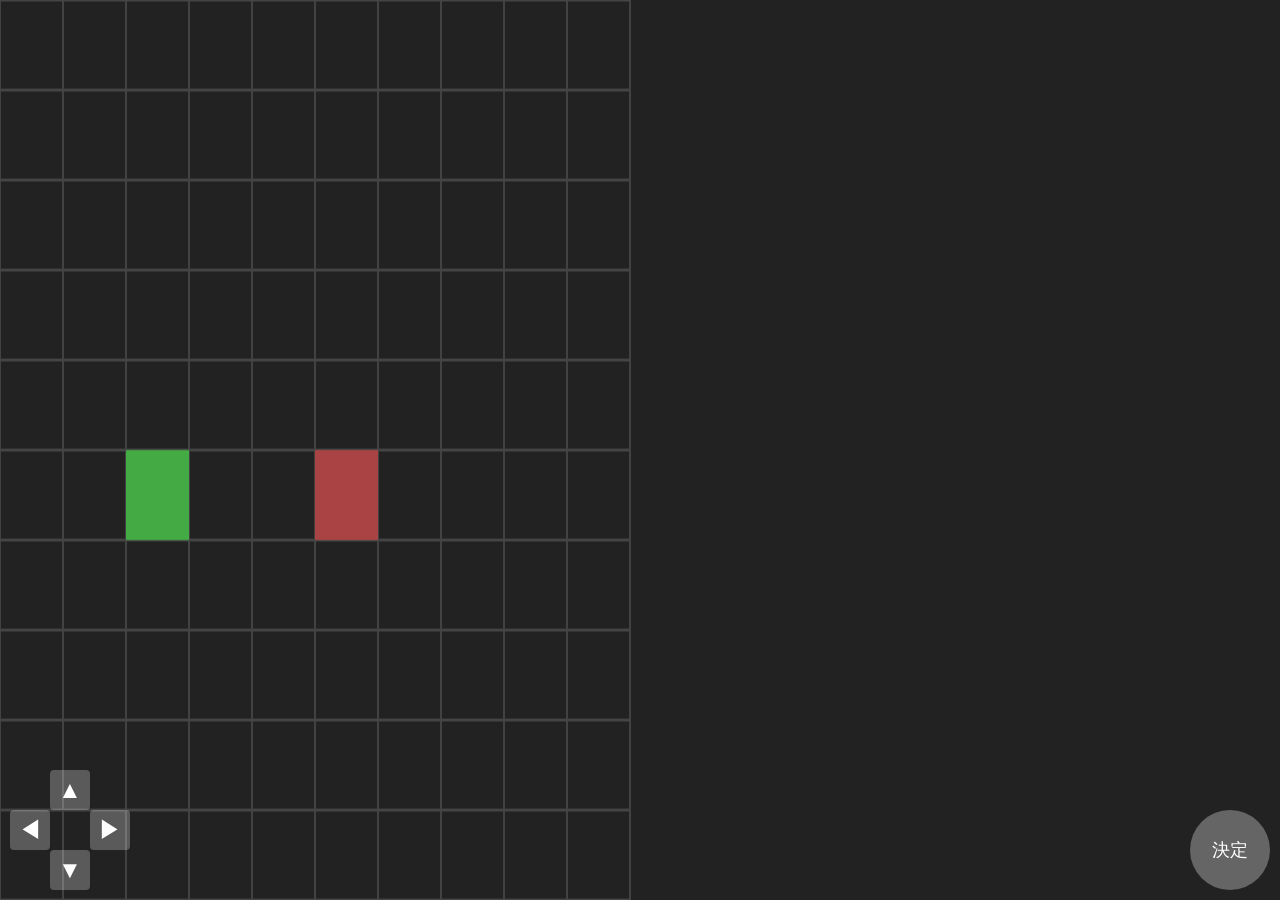
==== index.html @ b0751f4f "Rename index_compiled.html to index.html" ====
<!DOCTYPE html>
<html lang="ja">
  <head>
    <meta charset="UTF-8" />
    <meta name="viewport" content="width=device-width, initial-scale=1.0" />
    <title>AI Scenario Mobile RPG v0.1 (compiled)</title>
    <!-- Include the same styles as the original index.html. These CSS files
         live under src/styles and will be served as static assets when
         using a simple HTTP server. -->
    <link rel="stylesheet" href="/src/styles/global.css" />
    <link rel="stylesheet" href="/src/styles/mobile-ui.css" />
  </head>
  <body>
    <div id="app">
      <!-- Canvas for rendering the map and actors. -->
      <canvas id="gameCanvas"></canvas>

      <!-- Mobile control overlay. Contains a simple D‑pad and an action button. -->
      <div id="ui">
        <div id="dpad" class="dpad">
          <button id="btn-up" class="dpad-btn up" aria-label="Move up">▲</button>
          <button id="btn-left" class="dpad-btn left" aria-label="Move left">◀︎</button>
          <button id="btn-right" class="dpad-btn right" aria-label="Move right">▶︎</button>
          <button id="btn-down" class="dpad-btn down" aria-label="Move down">▼</button>
        </div>
        <button id="actionButton" class="action-btn" aria-label="Action">決定</button>
      </div>

      <!-- Dialogue overlay. Hidden by default. -->
      <div id="dialogue" class="dialogue hidden" role="dialog">
        <div id="dialogueSpeaker" class="dialogue-speaker"></div>
        <div id="dialogueText" class="dialogue-text"></div>
      </div>

      <!-- Debug overlay for development. Shows runtime information when
           ?debug=1 is present in the URL. -->
      <div id="debugOverlay" class="debug-overlay hidden"></div>
    </div>
    <!-- Load the compiled JavaScript module instead of the TypeScript entry
         point. This file is generated via the `tsc` compiler into the
         compiled/ directory. Using type="module" allows the ES module
         imports in the compiled code to function. -->
    <script type="module" src="/compiled/main.js"></script>
  </body>
</html>
---- src/styles/global.css ----
/*
 * Global styles for the AI Scenario Mobile Web RPG engine.
 *
 * This stylesheet normalises the page layout, ensures the canvas
 * consumes the available space and defines the look of the dialogue
 * window and debug overlay. Additional UI elements such as the
 * virtual D‑pad and action button live in mobile-ui.css.
 */

html,
body {
  margin: 0;
  padding: 0;
  height: 100%;
  width: 100%;
  background: #000;
  font-family: sans-serif;
  color: #fff;
  overflow: hidden;
}

/* Root container holds the canvas and overlays. */
#app {
  position: relative;
  width: 100%;
  height: 100%;
  overflow: hidden;
}

/* The game canvas fills its parent horizontally and takes up
   most of the vertical space. It has a dark background so that
   grid lines and sprites are visible on top. */
#gameCanvas {
  width: 100%;
  height: 100%;
  display: block;
  background: #222;
  touch-action: none;
}

/* Dialogue overlay appears near the bottom of the screen. It is
   hidden by default and becomes visible when a dialogue is active. */
.dialogue {
  position: absolute;
  bottom: 20%;
  left: 50%;
  transform: translateX(-50%);
  width: 80%;
  max-width: 600px;
  background: rgba(0, 0, 0, 0.85);
  border: 2px solid #fff;
  padding: 8px;
  border-radius: 8px;
  box-sizing: border-box;
  z-index: 10;
}

.dialogue.hidden {
  display: none;
}

.dialogue-speaker {
  font-weight: bold;
  margin-bottom: 4px;
  font-size: 1rem;
}

.dialogue-text {
  font-size: 0.9rem;
  line-height: 1.2;
  white-space: pre-wrap;
}

/* Debug overlay sits at the top of the screen and displays
   runtime information such as map and player coordinates. It is
   hidden by default unless ?debug=1 is present in the URL. */
.debug-overlay {
  position: absolute;
  top: 0;
  left: 0;
  width: 100%;
  color: #0f0;
  background: rgba(0, 0, 0, 0.7);
  font-size: 12px;
  line-height: 1.2;
  padding: 4px;
  box-sizing: border-box;
  white-space: pre-wrap;
  z-index: 20;
  pointer-events: none;
}

.debug-overlay.hidden {
  display: none;
}
---- src/styles/mobile-ui.css ----
/*
 * Styles specific to the mobile control overlay. The UI consists of a
 * directional pad (D‑pad) for movement and a circular action button
 * for context sensitive actions. The controls are positioned at the
 * bottom of the screen and sized for touch interaction.
 */

/* Container for all control elements. It stretches across the
   bottom of the screen and uses flexbox to space the D‑pad and
   action button apart. By default pointer events pass through this
   element; individual buttons enable pointer interactions. */
#ui {
  position: absolute;
  bottom: 10px;
  left: 10px;
  right: 10px;
  height: 120px;
  display: flex;
  justify-content: space-between;
  align-items: flex-end;
  pointer-events: none;
  z-index: 15;
}

/* The directional pad uses absolute positioning to arrange four
   buttons in a cross shape. The container itself allows pointer
   events so that the individual buttons can receive touches. */
.dpad {
  position: relative;
  width: 120px;
  height: 120px;
  pointer-events: auto;
}

/* Base style for each D‑pad button. Buttons are semi‑transparent to
   avoid obscuring the game view. When pressed, browsers will apply
   their own active styles; no outline is drawn. */
.dpad-btn {
  position: absolute;
  width: 40px;
  height: 40px;
  background: rgba(255, 255, 255, 0.25);
  border: none;
  border-radius: 4px;
  color: #fff;
  font-size: 24px;
  display: flex;
  align-items: center;
  justify-content: center;
  user-select: none;
  -webkit-user-select: none;
  -webkit-tap-highlight-color: transparent;
}

/* Position each arrow button relative to the D‑pad container. */
.dpad-btn.up {
  top: 0;
  left: 40px;
}

.dpad-btn.down {
  bottom: 0;
  left: 40px;
}

.dpad-btn.left {
  top: 40px;
  left: 0;
}

.dpad-btn.right {
  top: 40px;
  right: 0;
}

/* Action button is larger and circular. It sits to the right of
   the D‑pad and allows pointer events. */
.action-btn {
  width: 80px;
  height: 80px;
  background: rgba(255, 255, 255, 0.3);
  border: none;
  border-radius: 50%;
  color: #fff;
  font-size: 18px;
  display: flex;
  align-items: center;
  justify-content: center;
  user-select: none;
  pointer-events: auto;
  -webkit-user-select: none;
  -webkit-tap-highlight-color: transparent;
}

/* When the user presses a button, slightly reduce its opacity to
   provide feedback. */
.dpad-btn:active,
.action-btn:active {
  background: rgba(255, 255, 255, 0.5);
}
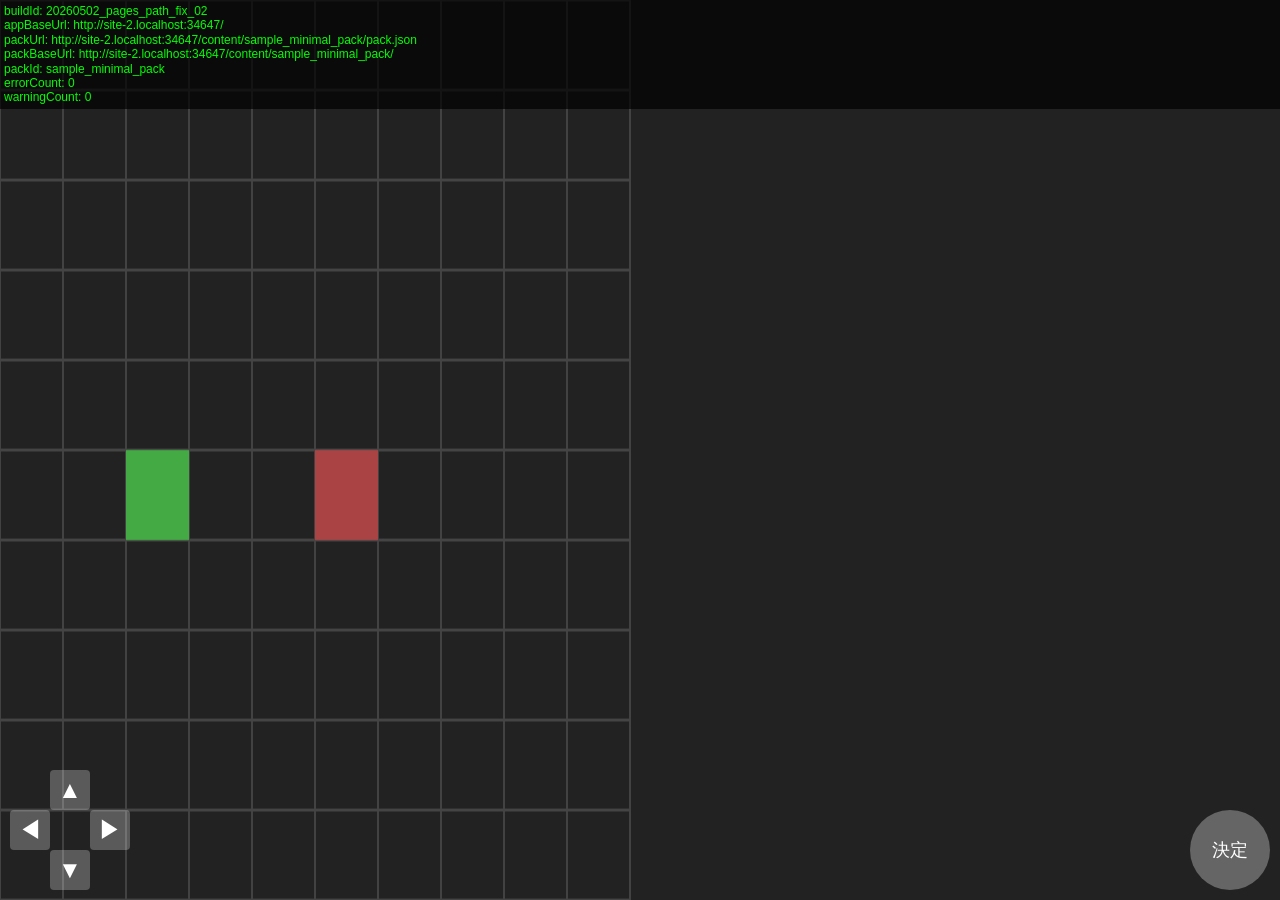
==== commit 3a83db8c: "bug fix" ====
--- a/index.html
+++ b/index.html
@@ -3,12 +3,10 @@
   <head>
     <meta charset="UTF-8" />
     <meta name="viewport" content="width=device-width, initial-scale=1.0" />
-    <title>AI Scenario Mobile RPG v0.1 (compiled)</title>
-    <!-- Include the same styles as the original index.html. These CSS files
-         live under src/styles and will be served as static assets when
-         using a simple HTTP server. -->
-    <link rel="stylesheet" href="/src/styles/global.css" />
-    <link rel="stylesheet" href="/src/styles/mobile-ui.css" />
+    <title>AI Scenario Mobile RPG v0.1</title>
+    <!-- グローバルおよびモバイルUI用のスタイル。絶対パスではなく相対パスで読み込む -->
+    <link rel="stylesheet" href="./src/styles/global.css" />
+    <link rel="stylesheet" href="./src/styles/mobile-ui.css" />
   </head>
   <body>
     <div id="app">
@@ -36,10 +34,7 @@
            ?debug=1 is present in the URL. -->
       <div id="debugOverlay" class="debug-overlay hidden"></div>
     </div>
-    <!-- Load the compiled JavaScript module instead of the TypeScript entry
-         point. This file is generated via the `tsc` compiler into the
-         compiled/ directory. Using type="module" allows the ES module
-         imports in the compiled code to function. -->
-    <script type="module" src="/compiled/main.js"></script>
+    <!-- コンパイル済みスクリプトを読み込む。キャッシュ破棄用にバージョン文字列を付与する -->
+    <script type="module" src="./compiled/main.js?v=20260502_pages_path_fix_02"></script>
   </body>
-</html>
+</html>
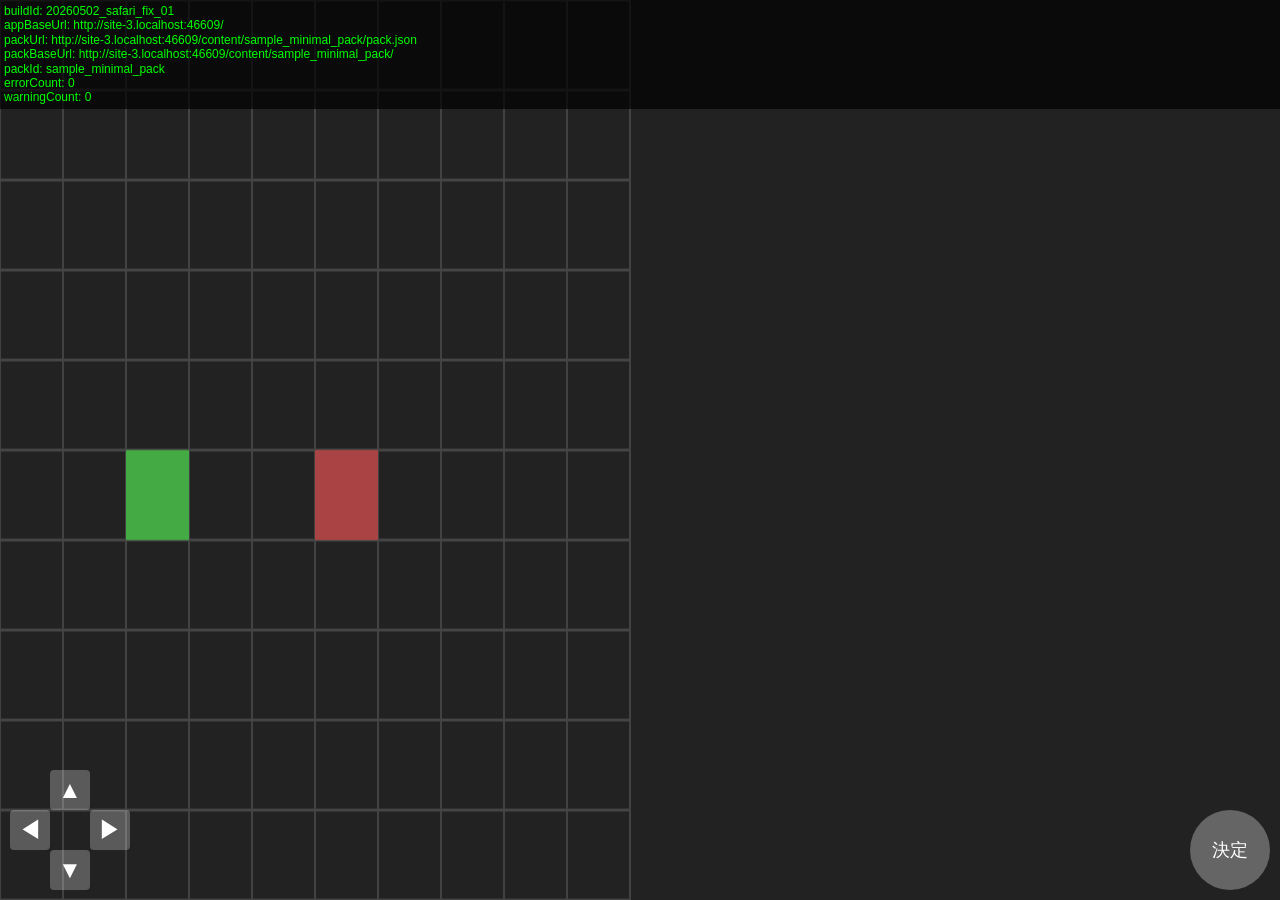
==== commit f08c67e1: "bug fix" ====
--- a/index.html
+++ b/index.html
@@ -35,6 +35,7 @@
       <div id="debugOverlay" class="debug-overlay hidden"></div>
     </div>
     <!-- コンパイル済みスクリプトを読み込む。キャッシュ破棄用にバージョン文字列を付与する -->
-    <script type="module" src="./compiled/main.js?v=20260502_pages_path_fix_02"></script>
+    <!-- Update the version query parameter to match the new build ID. -->
+    <script type="module" src="./compiled/main.js?v=20260502_safari_fix_01"></script>
   </body>
 </html>
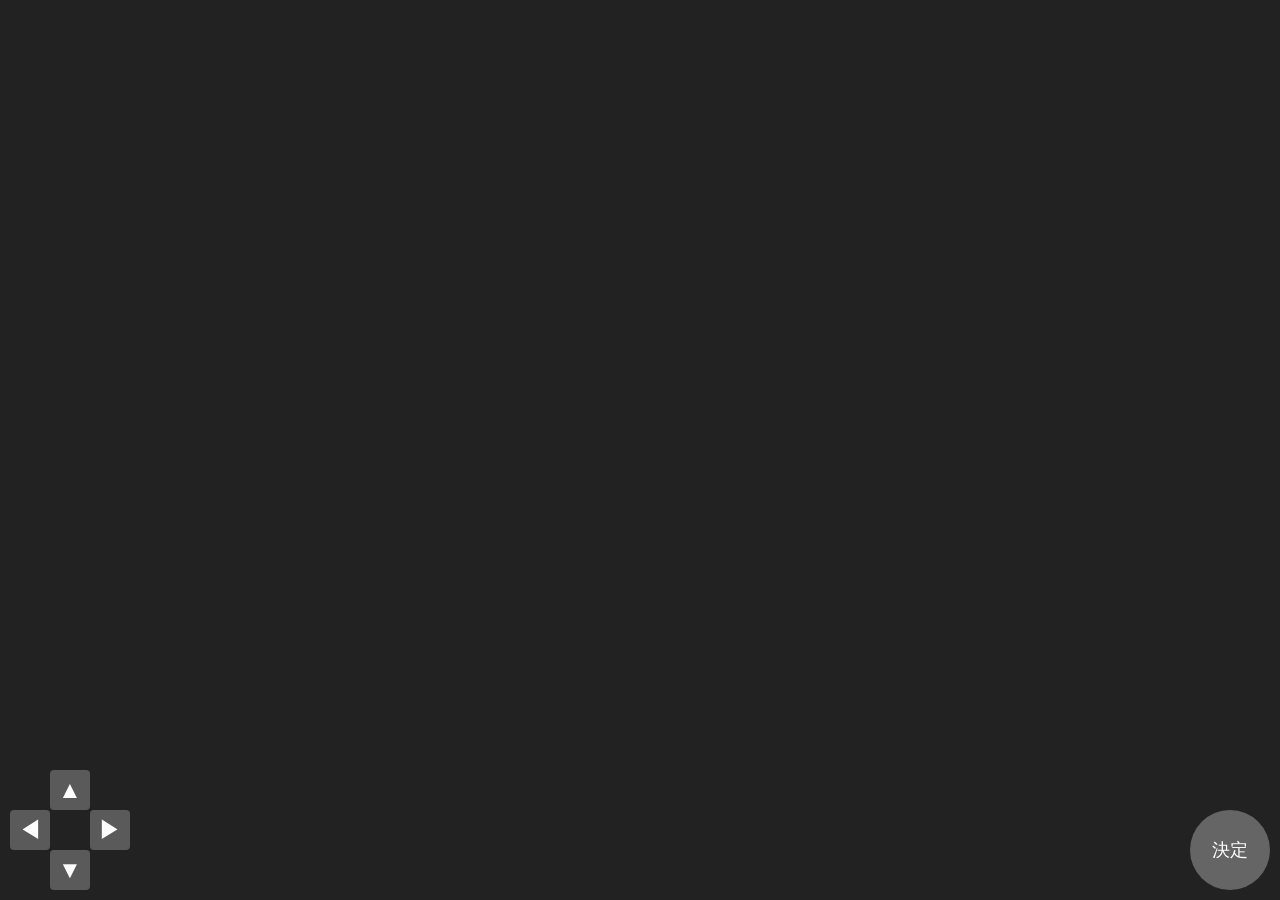
==== commit 20aa9e22: "v_0_2" ====
--- a/index.html
+++ b/index.html
@@ -3,10 +3,11 @@
   <head>
     <meta charset="UTF-8" />
     <meta name="viewport" content="width=device-width, initial-scale=1.0" />
-    <title>AI Scenario Mobile RPG v0.1</title>
+    <title>AI Scenario Mobile RPG v0.2</title>
     <!-- グローバルおよびモバイルUI用のスタイル。絶対パスではなく相対パスで読み込む -->
     <link rel="stylesheet" href="./src/styles/global.css" />
     <link rel="stylesheet" href="./src/styles/mobile-ui.css" />
+    <link rel="stylesheet" href="./src/styles/playtest-notes.css?v=20260502_v0_2_notes_arch_fix_01" />
   </head>
   <body>
     <div id="app">
@@ -36,6 +37,6 @@
     </div>
     <!-- コンパイル済みスクリプトを読み込む。キャッシュ破棄用にバージョン文字列を付与する -->
     <!-- Update the version query parameter to match the new build ID. -->
-    <script type="module" src="./compiled/main.js?v=20260502_safari_fix_01"></script>
+    <script type="module" src="./compiled/main.js?v=20260502_v0_2_notes_arch_fix_01"></script>
   </body>
 </html>
--- a/src/styles/playtest-notes.css
+++ b/src/styles/playtest-notes.css
@@ -0,0 +1,139 @@
+.playtest-note-panel {
+  position: fixed;
+  top: 12px;
+  right: 12px;
+  width: min(360px, calc(100vw - 24px));
+  max-height: calc(100vh - 24px);
+  overflow: auto;
+  z-index: 1200;
+  box-sizing: border-box;
+  padding: 14px;
+  border: 1px solid rgba(31, 41, 55, 0.22);
+  border-radius: 16px;
+  background: rgba(255, 255, 255, 0.96);
+  box-shadow: 0 12px 32px rgba(15, 23, 42, 0.18);
+  color: #111827;
+  font-family: system-ui, -apple-system, BlinkMacSystemFont, "Helvetica Neue", sans-serif;
+  font-size: 13px;
+}
+.playtest-note-panel__header h2 {
+  margin: 0 0 4px;
+  font-size: 16px;
+}
+.playtest-note-panel__header p {
+  margin: 0 0 12px;
+  color: #4b5563;
+  line-height: 1.5;
+}
+.playtest-note-field {
+  display: flex;
+  flex-direction: column;
+  gap: 4px;
+  margin-bottom: 10px;
+  font-weight: 600;
+}
+.playtest-note-field textarea,
+.playtest-note-field select,
+.playtest-note-status-row select,
+.playtest-note-markdown {
+  width: 100%;
+  box-sizing: border-box;
+  border: 1px solid #cbd5e1;
+  border-radius: 10px;
+  padding: 8px;
+  font: inherit;
+  background: #fff;
+}
+.playtest-note-field textarea {
+  resize: vertical;
+}
+.playtest-note-grid {
+  display: grid;
+  grid-template-columns: 1fr 1fr;
+  gap: 8px;
+}
+.playtest-note-actions,
+.playtest-note-status-row {
+  display: flex;
+  gap: 8px;
+  margin: 8px 0;
+  align-items: center;
+  flex-wrap: wrap;
+}
+.playtest-note-actions button,
+.playtest-note-status-row button {
+  border: 1px solid #334155;
+  border-radius: 999px;
+  background: #f8fafc;
+  color: #111827;
+  padding: 7px 10px;
+  font: inherit;
+  cursor: pointer;
+}
+.playtest-note-actions button:hover,
+.playtest-note-status-row button:hover {
+  background: #e5e7eb;
+}
+.playtest-note-status-row select {
+  flex: 1 1 180px;
+}
+.playtest-note-message {
+  min-height: 20px;
+  margin: 8px 0;
+  padding: 6px 8px;
+  border-radius: 10px;
+  background: #f1f5f9;
+  line-height: 1.5;
+}
+.playtest-note-message[data-type="error"] {
+  background: #ffe4e6;
+  color: #9f1239;
+}
+.playtest-note-message[data-type="success"] {
+  background: #dcfce7;
+  color: #166534;
+}
+.playtest-note-list {
+  display: block;
+  max-height: 220px;
+  overflow: auto;
+  margin: 8px 0;
+}
+.playtest-note-list-item {
+  display: block;
+  width: 100%;
+  margin: 0 0 6px;
+  padding: 8px;
+  text-align: left;
+  border: 1px solid #e2e8f0;
+  border-radius: 10px;
+  background: #fff;
+  color: #111827;
+  cursor: pointer;
+}
+.playtest-note-list-item.is-selected {
+  border-color: #2563eb;
+  background: #eff6ff;
+}
+.playtest-note-list-item strong,
+.playtest-note-list-item span,
+.playtest-note-list-item small {
+  display: block;
+}
+.playtest-note-list-item span,
+.playtest-note-list-item small,
+.playtest-note-empty {
+  color: #64748b;
+}
+.playtest-note-markdown {
+  min-height: 120px;
+  resize: vertical;
+  margin-top: 8px;
+  font-family: ui-monospace, SFMono-Regular, Menlo, Consolas, monospace;
+  font-size: 12px;
+}
+@media (max-width: 767px) {
+  .playtest-note-panel {
+    display: none;
+  }
+}
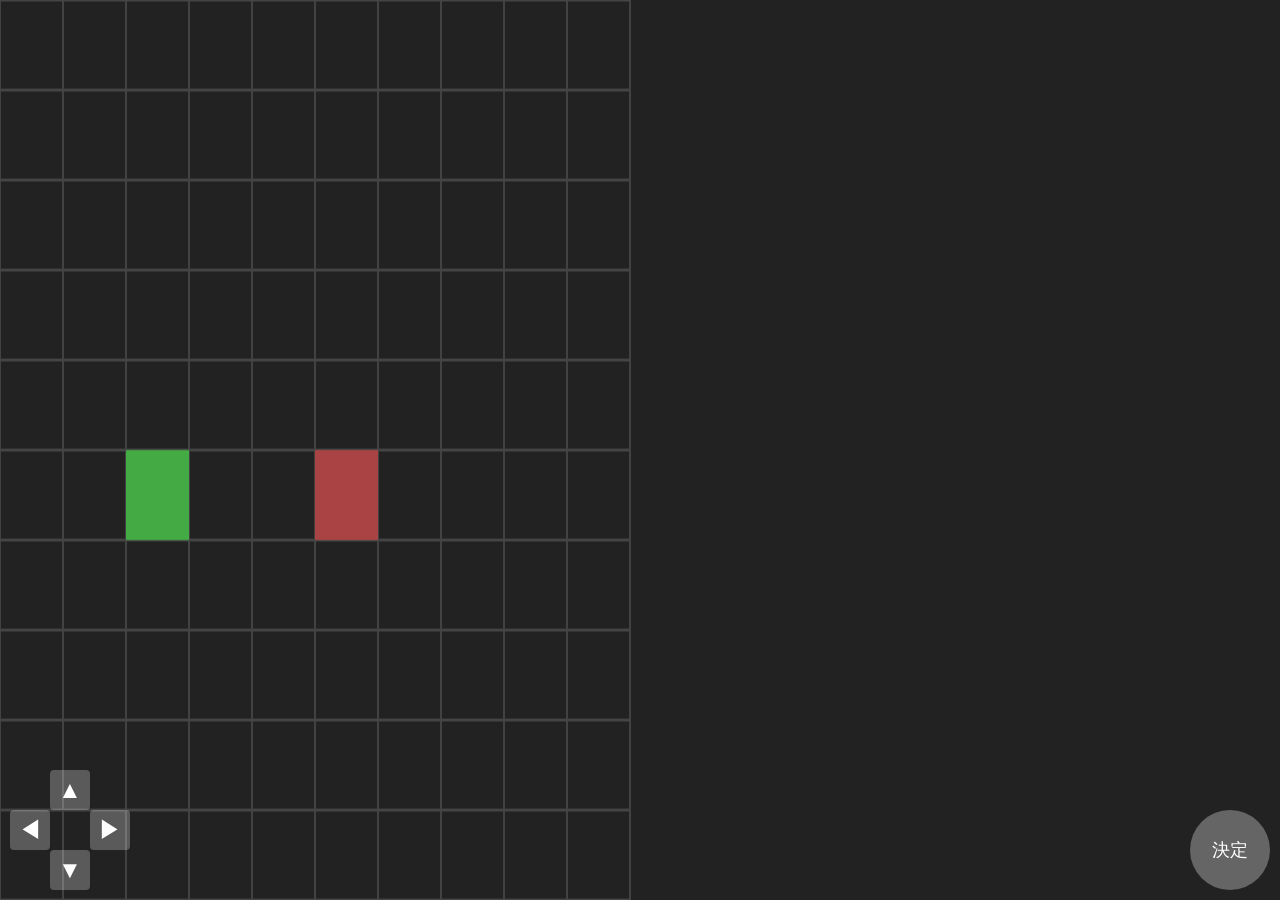
==== commit 08b9ac64: "public demo" ====
--- a/index.html
+++ b/index.html
@@ -3,14 +3,20 @@
   <head>
     <meta charset="UTF-8" />
     <meta name="viewport" content="width=device-width, initial-scale=1.0" />
-    <title>AI Scenario Mobile RPG v0.2</title>
+    <title>AI Scenario RPG Engine Public Demo v0.2</title>
     <!-- グローバルおよびモバイルUI用のスタイル。絶対パスではなく相対パスで読み込む -->
     <link rel="stylesheet" href="./src/styles/global.css" />
     <link rel="stylesheet" href="./src/styles/mobile-ui.css" />
-    <link rel="stylesheet" href="./src/styles/playtest-notes.css?v=20260502_v0_2_notes_arch_fix_01" />
+    <link rel="stylesheet" href="./src/styles/playtest-notes.css?v=20260503_local_starter_layout_fix_01" />
+    <link rel="stylesheet" href="./src/styles/local-starter-layout.css?v=20260503_local_starter_layout_fix_01" />
   </head>
   <body>
     <div id="app">
+      <div id="bootError" class="boot-error" hidden>
+        <h1>ゲームの起動に失敗しました</h1>
+        <p>必要なJavaScriptファイルを読み込めませんでした。</p>
+        <p>GitHub Pagesに <code>compiled/main.js</code> と <code>src/engine/</code> 配下の分割モジュールが配置されているか確認してください。</p>
+      </div>
       <!-- Canvas for rendering the map and actors. -->
       <canvas id="gameCanvas"></canvas>
 
@@ -35,8 +41,22 @@
            ?debug=1 is present in the URL. -->
       <div id="debugOverlay" class="debug-overlay hidden"></div>
     </div>
+    <script>
+      window.__AI_RPG_BOOT_STARTED__ = false;
+      window.__AI_RPG_MAIN_JS_LOADED__ = false;
+      window.__AI_RPG_NOTES_MODULE_LOADED__ = false;
+      window.__AI_RPG_UI_MODULE_LOADED__ = false;
+      window.__AI_RPG_CONTENT_PACK_LOADED__ = false;
+      window.__AI_RPG_GAME_START_CALLED__ = false;
+      setTimeout(() => {
+        if (!window.__AI_RPG_BOOT_STARTED__) {
+          const bootError = document.getElementById('bootError');
+          if (bootError) bootError.hidden = false;
+        }
+      }, 3000);
+    </script>
     <!-- コンパイル済みスクリプトを読み込む。キャッシュ破棄用にバージョン文字列を付与する -->
     <!-- Update the version query parameter to match the new build ID. -->
-    <script type="module" src="./compiled/main.js?v=20260502_v0_2_notes_arch_fix_01"></script>
+    <script type="module" src="./compiled/main.js?v=20260503_local_starter_layout_fix_01"></script>
   </body>
 </html>
--- a/src/styles/global.css
+++ b/src/styles/global.css
@@ -92,4 +92,24 @@
 
 .debug-overlay.hidden {
   display: none;
-}+}
+
+.boot-error {
+  position: fixed;
+  inset: 0;
+  z-index: 2000;
+  padding: 24px;
+  background: #fff;
+  color: #111;
+  font-family: system-ui, -apple-system, BlinkMacSystemFont, "Hiragino Sans", "Yu Gothic", sans-serif;
+  overflow: auto;
+}
+.boot-error h1 {
+  margin: 0 0 12px;
+  font-size: 20px;
+}
+.boot-error code {
+  background: #f2f2f2;
+  padding: 0.1em 0.35em;
+  border-radius: 4px;
+}
--- a/src/styles/local-starter-layout.css
+++ b/src/styles/local-starter-layout.css
@@ -0,0 +1,432 @@
+/* Local Starter Kit authoring shell. This file is intentionally isolated from mobile gameplay styles. */
+@media (min-width: 900px) {
+  body.local-starter-enabled {
+    background: #e8ebef;
+    color: #172033;
+    font-family: system-ui, -apple-system, BlinkMacSystemFont, "Hiragino Sans", "Yu Gothic", sans-serif;
+  }
+
+  .local-starter-shell {
+    position: fixed;
+    inset: 0;
+    display: grid;
+    grid-template-rows: 48px 44px minmax(0, 1fr) 32px;
+    background: linear-gradient(180deg, #f7f8fb 0%, #e9edf3 100%);
+    color: #172033;
+    overflow: hidden;
+    z-index: 1;
+  }
+
+  .local-topbar,
+  .local-layout-bar,
+  .local-statusbar {
+    display: flex;
+    align-items: center;
+    gap: 16px;
+    box-sizing: border-box;
+    border-bottom: 1px solid #d5dce7;
+    background: rgba(255, 255, 255, 0.92);
+  }
+
+  .local-topbar {
+    padding: 0 16px;
+    justify-content: space-between;
+  }
+
+  .local-topbar__brand,
+  .local-topbar__meta,
+  .local-topbar__actions,
+  .local-button-row,
+  .local-editor-tabs {
+    display: flex;
+    align-items: center;
+    gap: 8px;
+    min-width: 0;
+  }
+
+  .local-topbar__app-name {
+    font-weight: 700;
+    letter-spacing: 0.02em;
+  }
+
+  .local-topbar__mode,
+  .local-chip {
+    border-radius: 999px;
+    padding: 3px 8px;
+    background: #eaf0fb;
+    color: #295083;
+    font-size: 12px;
+    white-space: nowrap;
+  }
+
+  .local-topbar__meta {
+    flex: 1 1 auto;
+    justify-content: center;
+    color: #536174;
+    font-size: 13px;
+  }
+
+  .local-topbar button,
+  .local-layout-bar select,
+  .local-button-row button,
+  .local-editor-tabs button,
+  .local-field input,
+  .local-field textarea,
+  .local-field select {
+    border: 1px solid #c4ceda;
+    border-radius: 10px;
+    background: #fff;
+    color: #172033;
+    font: inherit;
+    box-sizing: border-box;
+  }
+
+  .local-topbar button,
+  .local-button-row button,
+  .local-editor-tabs button {
+    padding: 7px 10px;
+    cursor: pointer;
+  }
+
+  .local-topbar button:disabled,
+  .local-button-row button:disabled {
+    cursor: not-allowed;
+    color: #8a96a8;
+    background: #f2f4f7;
+  }
+
+  .local-layout-bar {
+    padding: 0 16px;
+    font-size: 13px;
+  }
+
+  .local-layout-bar label {
+    display: flex;
+    align-items: center;
+    gap: 8px;
+  }
+
+  .local-layout-bar select {
+    min-width: 280px;
+    padding: 6px 8px;
+  }
+
+  .local-layout-message {
+    min-width: 220px;
+    color: #536174;
+  }
+
+  .local-layout-message[data-type="success"] { color: #166534; }
+  .local-layout-message[data-type="error"] { color: #b42318; }
+
+  .local-workspace {
+    display: flex;
+    gap: 12px;
+    min-height: 0;
+    padding: 12px;
+    box-sizing: border-box;
+  }
+
+  .local-panel {
+    min-width: 0;
+    min-height: 0;
+    display: flex;
+    flex-direction: column;
+    border: 1px solid #d6dde8;
+    border-radius: 18px;
+    background: rgba(255, 255, 255, 0.96);
+    box-shadow: 0 10px 28px rgba(24, 38, 64, 0.08);
+    overflow: hidden;
+  }
+
+  .local-panel--ai,
+  .local-panel--edit {
+    flex: 1 1 29%;
+  }
+
+  .local-panel--preview {
+    flex: 0 0 min(36vw, 440px);
+    align-items: center;
+  }
+
+  .local-panel__header {
+    width: 100%;
+    min-height: 44px;
+    padding: 0 14px;
+    display: flex;
+    align-items: center;
+    justify-content: space-between;
+    gap: 8px;
+    border-bottom: 1px solid #e4e9f0;
+    box-sizing: border-box;
+  }
+
+  .local-panel__header h2 {
+    margin: 0;
+    font-size: 15px;
+    font-weight: 700;
+  }
+
+  .local-panel__body,
+  .local-editor-panel {
+    flex: 1 1 auto;
+    min-height: 0;
+    overflow: auto;
+    padding: 14px;
+    box-sizing: border-box;
+  }
+
+  .local-context-list {
+    display: grid;
+    gap: 8px;
+    margin: 0 0 12px;
+  }
+
+  .local-context-list div {
+    display: grid;
+    grid-template-columns: 86px minmax(0, 1fr);
+    gap: 8px;
+  }
+
+  .local-context-list--compact div {
+    grid-template-columns: 72px minmax(0, 1fr);
+  }
+
+  .local-context-list dt {
+    color: #667386;
+    font-weight: 700;
+  }
+
+  .local-context-list dd {
+    margin: 0;
+    min-width: 0;
+    overflow-wrap: anywhere;
+  }
+
+  .local-field {
+    display: flex;
+    flex-direction: column;
+    gap: 6px;
+    margin: 10px 0;
+    color: #415066;
+    font-size: 13px;
+    font-weight: 700;
+  }
+
+  .local-field input,
+  .local-field textarea,
+  .local-field select {
+    width: 100%;
+    padding: 8px 9px;
+    line-height: 1.45;
+    font-size: 13px;
+    font-weight: 400;
+    resize: vertical;
+  }
+
+  .local-field textarea[readonly] {
+    background: #f7f9fc;
+    font-family: ui-monospace, SFMono-Regular, Menlo, Consolas, monospace;
+    font-size: 12px;
+  }
+
+  .local-button-row {
+    flex-wrap: wrap;
+    margin: 10px 0;
+  }
+
+  .local-button-row--end {
+    justify-content: flex-end;
+  }
+
+  .local-inline-message {
+    min-height: 20px;
+    margin: 8px 0 0;
+    color: #526174;
+    line-height: 1.5;
+  }
+
+  .local-inline-message[data-type="error"] { color: #b42318; }
+  .local-inline-message[data-type="success"] { color: #166534; }
+  .local-inline-message[data-type="warning"] { color: #92400e; }
+
+  .local-phone-shell {
+    position: relative;
+    width: min(100% - 28px, 390px);
+    aspect-ratio: 9 / 16;
+    margin: 14px auto;
+    padding: 18px 12px 14px;
+    border-radius: 32px;
+    background: #0f172a;
+    box-shadow: inset 0 0 0 2px rgba(255,255,255,0.06), 0 18px 38px rgba(15, 23, 42, 0.25);
+    box-sizing: border-box;
+  }
+
+  .local-phone-statusbar {
+    height: 24px;
+    display: flex;
+    align-items: center;
+    justify-content: space-between;
+    color: #d8e1ef;
+    font-size: 11px;
+    padding: 0 4px 6px;
+    box-sizing: border-box;
+  }
+
+  .local-phone-screen {
+    position: relative;
+    height: calc(100% - 24px);
+    overflow: hidden;
+    border-radius: 20px;
+    background: #000;
+  }
+
+  .local-phone-screen #app {
+    position: relative;
+    width: 100%;
+    height: 100%;
+    overflow: hidden;
+  }
+
+  .local-phone-screen #gameCanvas {
+    width: 100%;
+    height: 100%;
+  }
+
+  .local-phone-screen .dialogue {
+    bottom: 18%;
+    width: 86%;
+  }
+
+  .local-preview-paused {
+    position: absolute;
+    inset: 42px 12px 14px;
+    display: grid;
+    place-content: center;
+    text-align: center;
+    border-radius: 20px;
+    background: rgba(15, 23, 42, 0.72);
+    color: #f8fafc;
+    font-weight: 700;
+    z-index: 40;
+    pointer-events: none;
+  }
+
+  .local-preview-paused[hidden] {
+    display: none;
+  }
+
+  .local-editor-tabs {
+    padding: 12px 14px 0;
+  }
+
+  .local-editor-tabs button.is-active {
+    background: #244d84;
+    border-color: #244d84;
+    color: #fff;
+  }
+
+  .local-editor-meta {
+    display: flex;
+    align-items: center;
+    justify-content: space-between;
+    gap: 8px;
+    margin: 6px 0;
+    color: #667386;
+    font-size: 12px;
+  }
+
+  .local-editor-meta [data-warning="true"] {
+    color: #b45309;
+    font-weight: 700;
+  }
+
+  .local-statusbar {
+    border-top: 1px solid #d5dce7;
+    border-bottom: none;
+    padding: 0 16px;
+    color: #526174;
+    font-size: 12px;
+  }
+
+  .local-note-window {
+    position: fixed;
+    top: 108px;
+    left: 24px;
+    width: min(460px, calc(100vw - 48px));
+    max-height: calc(100vh - 140px);
+    z-index: 100;
+    display: flex;
+    flex-direction: column;
+    overflow: auto;
+    padding: 14px;
+    box-sizing: border-box;
+    border: 1px solid #c9d3e2;
+    border-radius: 18px;
+    background: rgba(255,255,255,0.98);
+    color: #172033;
+    box-shadow: 0 22px 48px rgba(15, 23, 42, 0.24);
+  }
+
+  .local-note-window[hidden] {
+    display: none;
+  }
+
+  .local-note-window__header {
+    display: flex;
+    align-items: center;
+    justify-content: space-between;
+    gap: 12px;
+    margin-bottom: 10px;
+  }
+
+  .local-note-window__header h2 {
+    margin: 0;
+    font-size: 16px;
+  }
+
+  .local-note-window__header button {
+    width: 32px;
+    height: 32px;
+    border: 1px solid #c4ceda;
+    border-radius: 999px;
+    background: #fff;
+    color: #172033;
+    cursor: pointer;
+  }
+
+  .local-note-grid {
+    display: grid;
+    grid-template-columns: 1fr 1fr;
+    gap: 10px;
+  }
+
+  .local-debug-panel {
+    position: fixed;
+    left: 12px;
+    bottom: 40px;
+    z-index: 120;
+    max-width: min(460px, calc(100vw - 24px));
+    max-height: 42vh;
+    overflow: auto;
+    padding: 10px 12px;
+    border-radius: 12px;
+    background: rgba(2, 6, 23, 0.86);
+    color: #7dff9d;
+    font: 12px/1.45 ui-monospace, SFMono-Regular, Menlo, Consolas, monospace;
+    white-space: pre-wrap;
+    pointer-events: none;
+  }
+
+  .playtest-note-panel {
+    display: none;
+  }
+}
+
+@media (max-width: 899px) {
+  .local-starter-shell,
+  .local-note-window,
+  .local-debug-panel {
+    display: none !important;
+  }
+}
